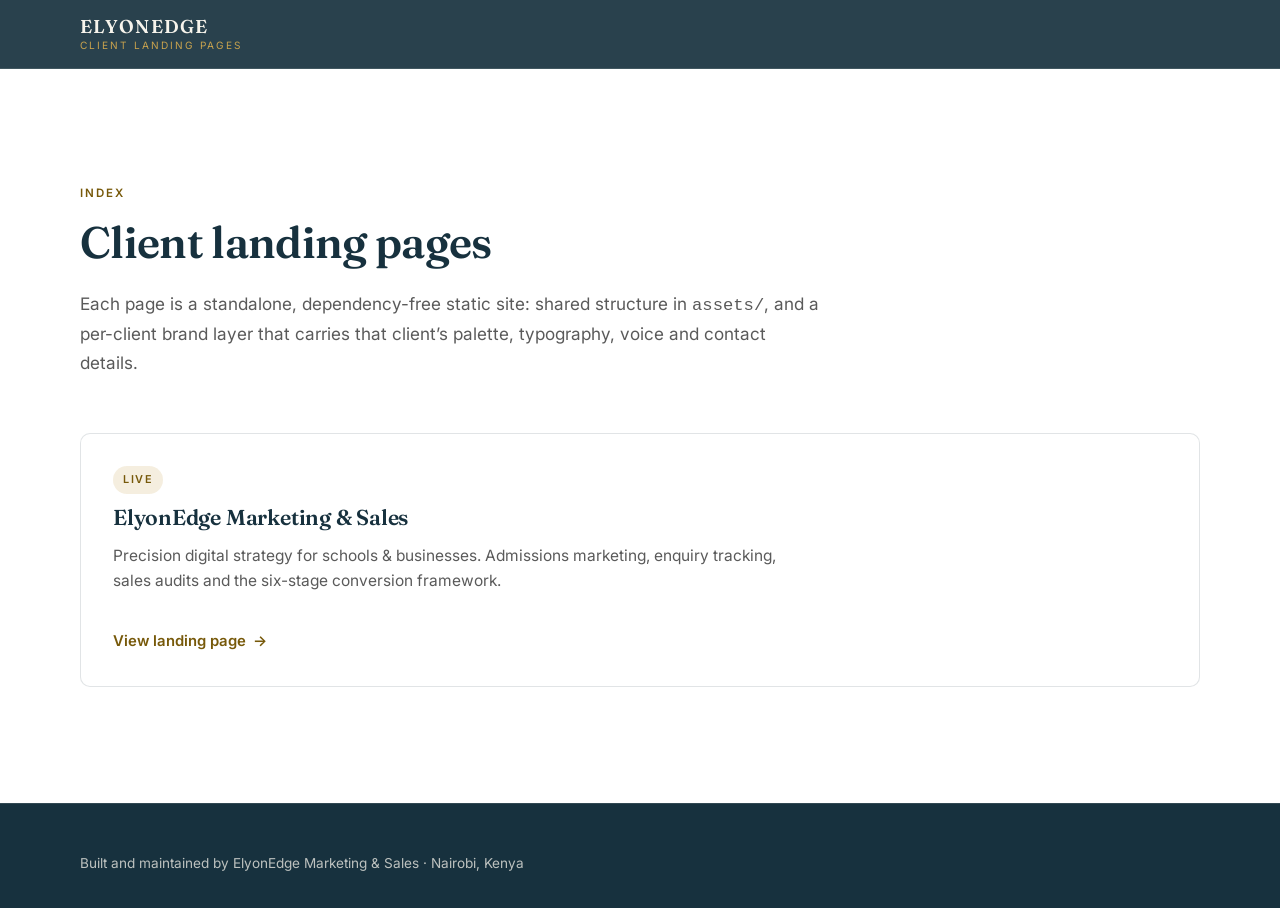
==== clients/index.html @ 8eac0a93 "Serve the ElyonEdge page at the site root for inquiry.elyonedge.org The site deploys to inquiry.elyo" ====
<!doctype html>
<html lang="en">
<head>
<meta charset="utf-8">
<meta name="viewport" content="width=device-width, initial-scale=1">
<title>ElyonEdge — Client Landing Pages</title>
<meta name="description" content="Directory of client landing pages built and maintained by ElyonEdge Marketing &amp; Sales.">
<meta name="robots" content="noindex">
<link rel="preconnect" href="https://fonts.googleapis.com">
<link rel="preconnect" href="https://fonts.gstatic.com" crossorigin>
<link href="https://fonts.googleapis.com/css2?family=Fraunces:opsz,wght@9..144,400;9..144,600&family=Inter:wght@400;500;600&display=swap" rel="stylesheet">
<link rel="stylesheet" href="../assets/css/base.css">
<link rel="stylesheet" href="elyonedge-marketing-sales/brand.css">
<link rel="icon" href="data:image/svg+xml,%3Csvg xmlns='http://www.w3.org/2000/svg' viewBox='0 0 64 64'%3E%3Crect width='64' height='64' rx='10' fill='%2317313e'/%3E%3Ctext x='32' y='44' font-family='Georgia,serif' font-size='36' font-weight='600' fill='%23c9a34e' text-anchor='middle'%3EE%3C/text%3E%3C/svg%3E">
</head>
<body>
<a class="skip-link" href="#main">Skip to content</a>

<header class="site-header">
  <div class="wrap site-header__inner">
    <a class="brandmark" href="./">
      <span class="brandmark__name">ElyonEdge</span>
      <span class="brandmark__sub">Client Landing Pages</span>
    </a>
  </div>
</header>

<main id="main" class="section">
  <div class="wrap">
    <div class="section__head section__head--wide">
      <span class="eyebrow">Index</span>
      <h2>Client landing pages</h2>
      <p>
        Each page is a standalone, dependency-free static site: shared structure in
        <code>assets/</code>, and a per-client brand layer that carries that client&rsquo;s palette,
        typography, voice and contact details.
      </p>
    </div>

    <div class="grid grid--3">
      <article class="card">
        <span class="card__tag">Live</span>
        <h3>ElyonEdge Marketing &amp; Sales</h3>
        <p>Precision digital strategy for schools &amp; businesses. Admissions marketing, enquiry
          tracking, sales audits and the six-stage conversion framework.</p>
        <a class="link-arrow" href="elyonedge-marketing-sales/">View landing page</a>
      </article>
    </div>
  </div>
</main>

<footer class="site-footer">
  <div class="wrap site-footer__inner">
    <p>Built and maintained by ElyonEdge Marketing &amp; Sales &middot; Nairobi, Kenya</p>
  </div>
</footer>
</body>
</html>
---- assets/css/base.css ----
/* ==========================================================================
   Shared landing-page system for ElyonEdge client pages.
   Structure and layout only — every colour, font and radius comes from a
   token that a client's brand.css overrides. Never hard-code a brand value
   in this file.
   ========================================================================== */

:root {
  /* Brand tokens — defaults are neutral; clients override in brand.css */
  --ink: #14232e;
  --ink-soft: #1b2a4a;
  --accent: #c9a34e;
  --accent-deep: #b8860b;
  --accent-ink: #6f5512;      /* accent, darkened enough for text on light */
  --paper: #ffffff;
  --cream: #f4f1e8;
  --mist: #e9f2f2;
  --body: #3c4550;
  --muted: #5a5a5a;
  --line: rgba(20, 35, 46, 0.12);
  --line-strong: rgba(20, 35, 46, 0.24);
  --on-dark: #f6f4ee;
  --on-dark-muted: rgba(246, 244, 238, 0.72);

  --font-display: "Fraunces", "Iowan Old Style", Georgia, "Times New Roman", serif;
  --font-body: "Inter", -apple-system, BlinkMacSystemFont, "Segoe UI", Roboto, Helvetica, Arial, sans-serif;

  --radius: 4px;
  --radius-lg: 10px;
  --shadow: 0 1px 2px rgba(20, 35, 46, 0.04), 0 8px 24px rgba(20, 35, 46, 0.06);
  --shadow-lift: 0 2px 4px rgba(20, 35, 46, 0.06), 0 18px 40px rgba(20, 35, 46, 0.12);

  --gutter: 20px;
  --measure: 68ch;
  --max: 1160px;
  --section-y: clamp(64px, 9vw, 120px);
}

/* --------------------------------------------------------------- reset -- */

*,
*::before,
*::after { box-sizing: border-box; }

html {
  -webkit-text-size-adjust: 100%;
  scroll-behavior: smooth;
}

@media (prefers-reduced-motion: reduce) {
  html { scroll-behavior: auto; }
  *, *::before, *::after {
    animation-duration: 0.01ms !important;
    transition-duration: 0.01ms !important;
  }
}

body {
  margin: 0;
  background: var(--paper);
  color: var(--body);
  font-family: var(--font-body);
  font-size: 1.0625rem;
  line-height: 1.65;
  -webkit-font-smoothing: antialiased;
  overflow-x: hidden;
}

img, svg { max-width: 100%; height: auto; display: block; }
a { color: inherit; }

h1, h2, h3, h4 {
  font-family: var(--font-display);
  color: var(--ink);
  font-weight: 600;
  line-height: 1.15;
  letter-spacing: -0.015em;
  margin: 0 0 0.5em;
  text-wrap: balance;
}

h1 { font-size: clamp(2.3rem, 5.4vw, 3.9rem); }
h2 { font-size: clamp(1.85rem, 3.6vw, 2.75rem); }
h3 { font-size: clamp(1.15rem, 1.7vw, 1.35rem); letter-spacing: -0.01em; }

p { margin: 0 0 1.1em; max-width: var(--measure); }
p:last-child { margin-bottom: 0; }

::selection { background: var(--accent); color: var(--ink); }

:focus-visible {
  outline: 2px solid var(--accent-deep);
  outline-offset: 3px;
  border-radius: 2px;
}

.skip-link {
  position: absolute;
  left: -9999px;
  top: 0;
  z-index: 100;
  background: var(--ink);
  color: var(--on-dark);
  padding: 12px 18px;
  font-size: 0.9rem;
}
.skip-link:focus { left: 8px; top: 8px; }

.visually-hidden {
  position: absolute;
  width: 1px; height: 1px;
  padding: 0; margin: -1px;
  overflow: hidden;
  clip: rect(0 0 0 0);
  white-space: nowrap;
  border: 0;
}

/* -------------------------------------------------------------- layout -- */

.wrap {
  width: 100%;
  max-width: var(--max);
  margin-inline: auto;
  padding-inline: var(--gutter);
}

.section { padding-block: var(--section-y); }
.section--tight { padding-block: clamp(44px, 6vw, 76px); }
.section--cream { background: var(--cream); }
.section--mist { background: var(--mist); }
.section--ink { background: var(--ink); color: var(--on-dark-muted); }
.section--ink h2,
.section--ink h3 { color: var(--on-dark); }

.section__head { max-width: 40rem; margin-bottom: clamp(32px, 5vw, 56px); }
.section__head--wide { max-width: 52rem; }
.section__head p { color: var(--muted); font-size: 1.075rem; }
.section--ink .section__head p { color: var(--on-dark-muted); }

.eyebrow {
  display: block;
  font-family: var(--font-body);
  font-size: 0.72rem;
  font-weight: 600;
  letter-spacing: 0.18em;
  text-transform: uppercase;
  color: var(--accent-ink);
  margin-bottom: 14px;
}
.section--ink .eyebrow { color: var(--accent); }

.rule {
  border: 0;
  border-top: 1px solid var(--line);
  margin: 0;
}

.grid { display: grid; gap: clamp(20px, 2.6vw, 32px); }
.grid--2 { grid-template-columns: repeat(auto-fit, minmax(280px, 1fr)); }
.grid--3 { grid-template-columns: repeat(auto-fit, minmax(265px, 1fr)); }
.grid--4 { grid-template-columns: repeat(auto-fit, minmax(210px, 1fr)); }

/* ------------------------------------------------------------- buttons -- */

.btn {
  display: inline-flex;
  align-items: center;
  justify-content: center;
  gap: 9px;
  padding: 14px 26px;
  border: 1px solid transparent;
  border-radius: var(--radius);
  font-family: var(--font-body);
  font-size: 0.95rem;
  font-weight: 600;
  letter-spacing: 0.01em;
  text-decoration: none;
  cursor: pointer;
  transition: transform 0.18s ease, background-color 0.18s ease,
              color 0.18s ease, border-color 0.18s ease, box-shadow 0.18s ease;
}
.btn:hover { transform: translateY(-2px); }
.btn:active { transform: translateY(0); }

.btn--primary {
  background: var(--accent);
  border-color: var(--accent);
  color: var(--ink);
  box-shadow: var(--shadow);
}
.btn--primary:hover {
  background: var(--ink);
  border-color: var(--ink);
  color: var(--accent);
}

.btn--ghost {
  background: transparent;
  border-color: var(--line-strong);
  color: var(--ink);
}
.btn--ghost:hover { border-color: var(--ink); background: rgba(20, 35, 46, 0.04); }

.btn--on-dark {
  background: transparent;
  border-color: rgba(246, 244, 238, 0.4);
  color: var(--on-dark);
}
.btn--on-dark:hover { border-color: var(--on-dark); background: rgba(246, 244, 238, 0.08); }

.btn-row {
  display: flex;
  flex-wrap: wrap;
  gap: 14px;
  align-items: center;
}

.link-arrow {
  display: inline-flex;
  align-items: center;
  gap: 7px;
  font-weight: 600;
  font-size: 0.93rem;
  color: var(--accent-ink);
  text-decoration: none;
  border-bottom: 1px solid transparent;
}
.link-arrow:hover { border-bottom-color: currentColor; }
.link-arrow::after { content: "\2192"; transition: transform 0.18s ease; }
.link-arrow:hover::after { transform: translateX(3px); }
.section--ink .link-arrow { color: var(--accent); }

/* -------------------------------------------------------------- header -- */

.site-header {
  position: sticky;
  top: 0;
  z-index: 50;
  background: color-mix(in srgb, var(--ink) 92%, transparent);
  backdrop-filter: blur(10px);
  border-bottom: 1px solid rgba(246, 244, 238, 0.12);
}

.site-header__inner {
  display: flex;
  align-items: center;
  justify-content: space-between;
  gap: 24px;
  min-height: 68px;
}

.brandmark {
  display: inline-flex;
  flex-direction: column;
  text-decoration: none;
  line-height: 1.1;
}
.brandmark__name {
  font-family: var(--font-display);
  font-size: 1.16rem;
  font-weight: 600;
  letter-spacing: 0.06em;
  text-transform: uppercase;
  color: var(--on-dark);
}
.brandmark__sub {
  font-size: 0.63rem;
  letter-spacing: 0.2em;
  text-transform: uppercase;
  color: var(--accent);
  margin-top: 3px;
}

.nav { display: flex; align-items: center; gap: 30px; }
.nav__list {
  display: flex;
  align-items: center;
  gap: 26px;
  list-style: none;
  margin: 0;
  padding: 0;
}
.nav__link {
  font-size: 0.9rem;
  font-weight: 500;
  color: var(--on-dark-muted);
  text-decoration: none;
  padding-block: 6px;
  border-bottom: 1px solid transparent;
  transition: color 0.18s ease, border-color 0.18s ease;
}
.nav__link:hover { color: var(--on-dark); border-bottom-color: var(--accent); }
.nav .btn { padding: 10px 20px; font-size: 0.88rem; }

.nav-toggle {
  display: none;
  width: 42px;
  height: 42px;
  padding: 0;
  background: transparent;
  border: 1px solid rgba(246, 244, 238, 0.28);
  border-radius: var(--radius);
  color: var(--on-dark);
  cursor: pointer;
}
.nav-toggle span,
.nav-toggle span::before,
.nav-toggle span::after {
  display: block;
  width: 18px;
  height: 1.5px;
  background: currentColor;
  transition: transform 0.2s ease, opacity 0.2s ease;
}
.nav-toggle span { margin-inline: auto; position: relative; }
.nav-toggle span::before { content: ""; position: absolute; top: -6px; }
.nav-toggle span::after { content: ""; position: absolute; top: 6px; }
.nav-toggle[aria-expanded="true"] span { background: transparent; }
.nav-toggle[aria-expanded="true"] span::before { transform: translateY(6px) rotate(45deg); }
.nav-toggle[aria-expanded="true"] span::after { transform: translateY(-6px) rotate(-45deg); }

@media (max-width: 900px) {
  .nav-toggle { display: block; }
  .nav {
    position: absolute;
    inset: 100% 0 auto;
    flex-direction: column;
    align-items: stretch;
    gap: 0;
    padding: 8px var(--gutter) 22px;
    background: var(--ink);
    border-bottom: 1px solid rgba(246, 244, 238, 0.12);
    display: none;
  }
  .nav[data-open="true"] { display: flex; }
  .nav__list { flex-direction: column; align-items: stretch; gap: 0; }
  .nav__link {
    display: block;
    padding: 14px 0;
    border-bottom: 1px solid rgba(246, 244, 238, 0.1);
  }
  .nav__link:hover { border-bottom-color: rgba(246, 244, 238, 0.1); }
  .nav .btn { margin-top: 18px; width: 100%; }
}

/* ---------------------------------------------------------------- hero -- */

.hero {
  position: relative;
  background: var(--ink);
  color: var(--on-dark-muted);
  padding-block: clamp(64px, 10vw, 122px) clamp(56px, 8vw, 96px);
  overflow: hidden;
}
.hero::after {
  content: "";
  position: absolute;
  inset: auto -10% -60% 45%;
  height: 120%;
  background: radial-gradient(closest-side, color-mix(in srgb, var(--accent) 16%, transparent), transparent 72%);
  pointer-events: none;
}
.hero > * { position: relative; z-index: 1; }

.hero__tagline {
  font-family: var(--font-display);
  font-style: italic;
  font-size: clamp(0.98rem, 1.5vw, 1.1rem);
  color: var(--accent);
  margin-bottom: 20px;
}
.hero h1 { color: var(--on-dark); max-width: 17ch; }
.hero__lead {
  font-size: clamp(1.06rem, 1.7vw, 1.2rem);
  color: var(--on-dark-muted);
  max-width: 54ch;
  margin-bottom: 32px;
}
.hero .btn-row { margin-bottom: 42px; }
.hero__note { font-size: 0.85rem; color: rgba(246, 244, 238, 0.55); }

.statbar {
  display: grid;
  grid-template-columns: repeat(auto-fit, minmax(160px, 1fr));
  gap: 1px;
  background: rgba(246, 244, 238, 0.16);
  border: 1px solid rgba(246, 244, 238, 0.16);
  border-radius: var(--radius-lg);
  overflow: hidden;
}
.statbar__item {
  background: var(--ink);
  padding: 22px 24px;
  display: flex;
  flex-direction: column;
}
.statbar__value {
  display: block;
  font-family: var(--font-display);
  font-size: clamp(1.8rem, 3vw, 2.3rem);
  font-weight: 600;
  color: var(--accent);
  line-height: 1;
  margin-bottom: 8px;
}
.statbar__label {
  font-size: 0.82rem;
  line-height: 1.4;
  color: var(--on-dark-muted);
  display: flex;
  flex-direction: column;
  flex: 1;
}
.statbar__source {
  display: block;
  margin-top: auto;
  padding-top: 8px;
  font-size: 0.72rem;
  letter-spacing: 0.06em;
  text-transform: uppercase;
  color: rgba(246, 244, 238, 0.58);
}

/* --------------------------------------------------------------- cards -- */

.card {
  background: var(--paper);
  border: 1px solid var(--line);
  border-radius: var(--radius-lg);
  padding: clamp(24px, 2.6vw, 32px);
  display: flex;
  flex-direction: column;
  gap: 12px;
  transition: transform 0.2s ease, box-shadow 0.2s ease, border-color 0.2s ease;
}
.card:hover {
  transform: translateY(-3px);
  box-shadow: var(--shadow-lift);
  border-color: var(--line-strong);
}
.card h3 { margin-bottom: 0; }
.card p { font-size: 0.97rem; color: var(--muted); }
.card__tag {
  align-self: flex-start;
  font-size: 0.68rem;
  font-weight: 600;
  letter-spacing: 0.14em;
  text-transform: uppercase;
  color: var(--accent-ink);
  background: color-mix(in srgb, var(--accent) 18%, transparent);
  padding: 5px 10px;
  border-radius: 100px;
}
.card__pain {
  font-size: 0.93rem;
  color: var(--ink);
  border-left: 2px solid var(--accent);
  padding-left: 14px;
  margin: 0;
}
.card__pain strong {
  display: block;
  font-size: 0.7rem;
  letter-spacing: 0.13em;
  text-transform: uppercase;
  color: var(--muted);
  margin-bottom: 4px;
  font-weight: 600;
}
.card > .link-arrow { margin-top: auto; padding-top: 6px; }

.card--feature {
  background: var(--ink);
  border-color: var(--ink);
}
.card--feature h3 { color: var(--on-dark); }
.card--feature p { color: var(--on-dark-muted); }
.card--feature .card__tag {
  color: var(--ink);
  background: var(--accent);
}
.card--feature .card__pain { color: var(--on-dark); }
.card--feature .link-arrow { color: var(--accent); }
.card--feature strong { color: var(--on-dark); }

/* -------------------------------------------------------- loophole list -- */

.loopholes {
  list-style: none;
  margin: 0;
  padding: 0;
  display: grid;
  gap: 0;
  counter-reset: loophole;
}
.loopholes li {
  counter-increment: loophole;
  display: grid;
  grid-template-columns: 60px 1fr;
  gap: 10px 22px;
  padding: 26px 0;
  border-top: 1px solid var(--line);
  align-items: start;
}
.loopholes li:last-child { border-bottom: 1px solid var(--line); }
.loopholes li::before {
  content: counter(loophole, decimal-leading-zero);
  font-family: var(--font-display);
  font-size: 1.5rem;
  color: var(--accent);
  line-height: 1.1;
}
.loopholes h3 { margin-bottom: 6px; font-size: 1.12rem; }
.loopholes p { grid-column: 2; font-size: 0.97rem; color: var(--muted); }
@media (max-width: 560px) {
  .loopholes li { grid-template-columns: 1fr; gap: 8px; }
  .loopholes p { grid-column: 1; }
}

/* ------------------------------------------------------------ framework -- */

.stages { display: grid; gap: 0; }
.stage {
  display: grid;
  grid-template-columns: 78px 1fr 1fr;
  gap: 8px 28px;
  padding: 26px 0;
  border-top: 1px solid rgba(246, 244, 238, 0.16);
  align-items: start;
}
.stage:last-child { border-bottom: 1px solid rgba(246, 244, 238, 0.16); }
.stage__num {
  font-family: var(--font-display);
  font-size: 0.8rem;
  letter-spacing: 0.16em;
  text-transform: uppercase;
  color: var(--accent);
  padding-top: 4px;
}
.stage__name {
  font-family: var(--font-display);
  font-size: 1.2rem;
  color: var(--on-dark);
  margin: 0 0 8px;
}
.stage__good { font-size: 0.95rem; color: var(--on-dark-muted); margin: 0; }
.stage__gap {
  font-size: 0.95rem;
  margin: 0;
  color: rgba(246, 244, 238, 0.62);
  border-left: 2px solid var(--accent-deep);
  padding-left: 16px;
}
.stage__gap strong {
  display: block;
  font-size: 0.68rem;
  letter-spacing: 0.14em;
  text-transform: uppercase;
  color: var(--accent);
  margin-bottom: 5px;
  font-weight: 600;
}
@media (max-width: 820px) {
  .stage { grid-template-columns: 1fr; gap: 12px; }
  .stage__gap { margin-top: 2px; }
}

/* ----------------------------------------------------------- case study -- */

.proof { display: grid; gap: clamp(20px, 2.6vw, 30px); grid-template-columns: repeat(auto-fit, minmax(300px, 1fr)); }
.proof__card {
  background: var(--paper);
  border: 1px solid var(--line);
  border-top: 3px solid var(--accent);
  border-radius: var(--radius-lg);
  padding: clamp(26px, 3vw, 36px);
}
.proof__school {
  font-family: var(--font-display);
  font-size: 1.4rem;
  color: var(--ink);
  margin: 0 0 4px;
}
.proof__period {
  font-size: 0.76rem;
  letter-spacing: 0.12em;
  text-transform: uppercase;
  color: var(--muted);
  margin-bottom: 22px;
}
.proof__metrics {
  display: grid;
  grid-template-columns: repeat(auto-fit, minmax(110px, 1fr));
  gap: 18px;
  margin-bottom: 20px;
  padding-bottom: 20px;
  border-bottom: 1px solid var(--line);
}
.proof__metric dt {
  font-size: 0.78rem;
  color: var(--muted);
  order: 2;
  line-height: 1.35;
}
.proof__metric dd {
  margin: 0 0 4px;
  order: 1;
  font-family: var(--font-display);
  font-size: clamp(1.7rem, 2.6vw, 2.05rem);
  font-weight: 600;
  color: var(--accent-ink);
  line-height: 1;
}
.proof__metric { display: flex; flex-direction: column; }
.proof__card p { font-size: 0.97rem; color: var(--muted); }

/* --------------------------------------------------------------- steps -- */

.steps { list-style: none; margin: 0; padding: 0; counter-reset: step; display: grid; gap: clamp(20px, 2.6vw, 28px); grid-template-columns: repeat(auto-fit, minmax(220px, 1fr)); }
.steps li { counter-increment: step; }
.steps li::before {
  content: counter(step);
  display: grid;
  place-items: center;
  width: 38px;
  height: 38px;
  margin-bottom: 16px;
  border: 1px solid var(--accent);
  border-radius: 50%;
  font-family: var(--font-display);
  font-size: 0.95rem;
  color: var(--accent-ink);
}
.steps h3 { font-size: 1.08rem; margin-bottom: 6px; }
.steps p { font-size: 0.95rem; color: var(--muted); }

/* ----------------------------------------------------------------- faq -- */

.faq { max-width: 56rem; }
.faq__item { border-bottom: 1px solid var(--line); }
.faq__item:first-child { border-top: 1px solid var(--line); }
.faq__q {
  width: 100%;
  display: flex;
  align-items: center;
  justify-content: space-between;
  gap: 20px;
  padding: 22px 0;
  background: none;
  border: 0;
  text-align: left;
  font-family: var(--font-display);
  font-size: clamp(1.02rem, 1.6vw, 1.15rem);
  font-weight: 600;
  color: var(--ink);
  cursor: pointer;
}
.faq__q:hover { color: var(--accent-ink); }
.faq__icon {
  flex: 0 0 auto;
  width: 20px; height: 20px;
  position: relative;
}
.faq__icon::before,
.faq__icon::after {
  content: "";
  position: absolute;
  inset: 50% 0 auto;
  height: 1.5px;
  background: var(--accent-deep);
  transition: transform 0.22s ease;
}
.faq__icon::after { transform: rotate(90deg); }
.faq__q[aria-expanded="true"] .faq__icon::after { transform: rotate(0deg); }

.faq__a {
  display: grid;
  grid-template-rows: 0fr;
  transition: grid-template-rows 0.26s ease;
}
.faq__a[data-open="true"] { grid-template-rows: 1fr; }
.faq__a > div { overflow: hidden; }
.faq__a p { font-size: 0.98rem; color: var(--muted); padding-bottom: 22px; }

/* -------------------------------------------------------------- author -- */

.founder {
  display: grid;
  grid-template-columns: minmax(0, 1fr);
  gap: clamp(24px, 3vw, 40px);
  align-items: center;
}
@media (min-width: 820px) { .founder { grid-template-columns: 1fr 1.4fr; } }
.founder__plate {
  background: var(--ink);
  border-radius: var(--radius-lg);
  padding: clamp(30px, 4vw, 44px);
  color: var(--on-dark-muted);
}
.founder__name { font-family: var(--font-display); font-size: 1.6rem; color: var(--on-dark); margin: 0 0 4px; }
.founder__role { font-size: 0.8rem; letter-spacing: 0.14em; text-transform: uppercase; color: var(--accent); margin-bottom: 20px; }
.founder__creds { list-style: none; margin: 0; padding: 0; display: grid; gap: 10px; font-size: 0.93rem; }
.founder__creds li { padding-left: 20px; position: relative; }
.founder__creds li::before { content: "\2014"; position: absolute; left: 0; color: var(--accent); }
.founder blockquote {
  margin: 0;
  font-family: var(--font-display);
  font-size: clamp(1.25rem, 2.3vw, 1.7rem);
  line-height: 1.35;
  color: var(--ink);
  letter-spacing: -0.015em;
}
.founder blockquote p { max-width: 24ch; }
.founder cite { display: block; margin-top: 18px; font-style: normal; font-size: 0.86rem; letter-spacing: 0.1em; text-transform: uppercase; color: var(--muted); font-family: var(--font-body); }

/* ------------------------------------------------------------- closing -- */

.cta-band {
  background: var(--ink);
  color: var(--on-dark-muted);
  border-radius: var(--radius-lg);
  padding: clamp(34px, 5vw, 62px);
  display: grid;
  gap: clamp(24px, 3vw, 44px);
  align-items: center;
}
@media (min-width: 880px) { .cta-band { grid-template-columns: 1.25fr 1fr; } }
.cta-band h2 { color: var(--on-dark); margin-bottom: 14px; }

.contact-list { list-style: none; margin: 0; padding: 0; display: grid; gap: 2px; }
.contact-list li {
  display: grid;
  grid-template-columns: 96px 1fr;
  gap: 16px;
  align-items: baseline;
  padding: 13px 0;
  border-bottom: 1px solid rgba(246, 244, 238, 0.14);
  font-size: 0.96rem;
}
.contact-list li:first-child { border-top: 1px solid rgba(246, 244, 238, 0.14); }
.contact-list dt, .contact-list .contact-list__k {
  font-size: 0.7rem;
  letter-spacing: 0.14em;
  text-transform: uppercase;
  color: var(--accent);
}
.contact-list a { color: var(--on-dark); text-decoration: none; border-bottom: 1px solid rgba(246, 244, 238, 0.3); }
.contact-list a:hover { border-bottom-color: var(--accent); }
@media (max-width: 520px) {
  .contact-list li { grid-template-columns: 1fr; gap: 4px; }
}

/* -------------------------------------------------------------- footer -- */

.site-footer {
  background: var(--ink);
  color: var(--on-dark-muted);
  padding-block: 48px 36px;
  border-top: 1px solid rgba(246, 244, 238, 0.12);
}
.site-footer__inner {
  display: flex;
  flex-wrap: wrap;
  gap: 24px;
  justify-content: space-between;
  align-items: flex-end;
}
.site-footer p { font-size: 0.85rem; margin: 0; }
.site-footer__tag { font-family: var(--font-display); font-style: italic; color: var(--accent); margin-bottom: 8px !important; }
.site-footer__links { display: flex; flex-wrap: wrap; gap: 20px; list-style: none; margin: 0; padding: 0; font-size: 0.86rem; }
.site-footer__links a { color: var(--on-dark-muted); text-decoration: none; }
.site-footer__links a:hover { color: var(--accent); }

/* ------------------------------------------------------ float + reveal -- */

.wa-float {
  position: fixed;
  right: 18px;
  bottom: 18px;
  z-index: 60;
  display: inline-flex;
  align-items: center;
  gap: 9px;
  padding: 13px 20px;
  border-radius: 100px;
  background: var(--ink);
  color: var(--on-dark);
  text-decoration: none;
  font-size: 0.88rem;
  font-weight: 600;
  box-shadow: var(--shadow-lift);
  border: 1px solid var(--accent);
}
.wa-float:hover { background: var(--accent); color: var(--ink); }
@media (max-width: 520px) { .wa-float span { display: none; } .wa-float { padding: 15px; } }

[data-reveal] {
  opacity: 0;
  transform: translateY(14px);
  transition: opacity 0.6s ease, transform 0.6s ease;
}
[data-reveal].is-visible { opacity: 1; transform: none; }
@media (prefers-reduced-motion: reduce) {
  [data-reveal] { opacity: 1; transform: none; }
}
---- clients/elyonedge-marketing-sales/brand.css ----
/* ==========================================================================
   ElyonEdge Marketing & Sales — brand layer.
   Palette sampled from the client's own documents (Sales Conversion Strategy
   Handbook, FAQs and Keyword Automations set-up guides):
     navy   #17313E / #1C2B33 / #1B2A4A
     gold   #C9A34E / #B8860B
     cream  #F4F1E8 / #FFF6E5
     mist   #E9F2F2
   Only tokens belong here — structure lives in ../../assets/css/base.css.
   ========================================================================== */

:root {
  --ink: #17313e;
  --ink-soft: #1b2a4a;
  --accent: #c9a34e;
  --accent-deep: #b8860b;
  --accent-ink: #77590a;      /* 5.1:1 on white — safe for body-size text */
  --paper: #ffffff;
  --cream: #f4f1e8;
  --mist: #e9f2f2;
  --body: #3a4750;
  --muted: #5a5a5a;
  --line: rgba(23, 49, 62, 0.13);
  --line-strong: rgba(23, 49, 62, 0.26);
  --on-dark: #f7f4ec;
  --on-dark-muted: rgba(247, 244, 236, 0.74);

  --font-display: "Fraunces", "Iowan Old Style", Georgia, "Times New Roman", serif;
  --font-body: "Inter", -apple-system, BlinkMacSystemFont, "Segoe UI", Roboto, Helvetica, Arial, sans-serif;
}

/* Fraunces reads best slightly less optical-sized at display weights. */
h1, h2, h3, h4,
.brandmark__name,
.stage__name,
.proof__school,
.founder__name,
.faq__q {
  font-variation-settings: "SOFT" 0, "WONK" 0, "opsz" 32;
}
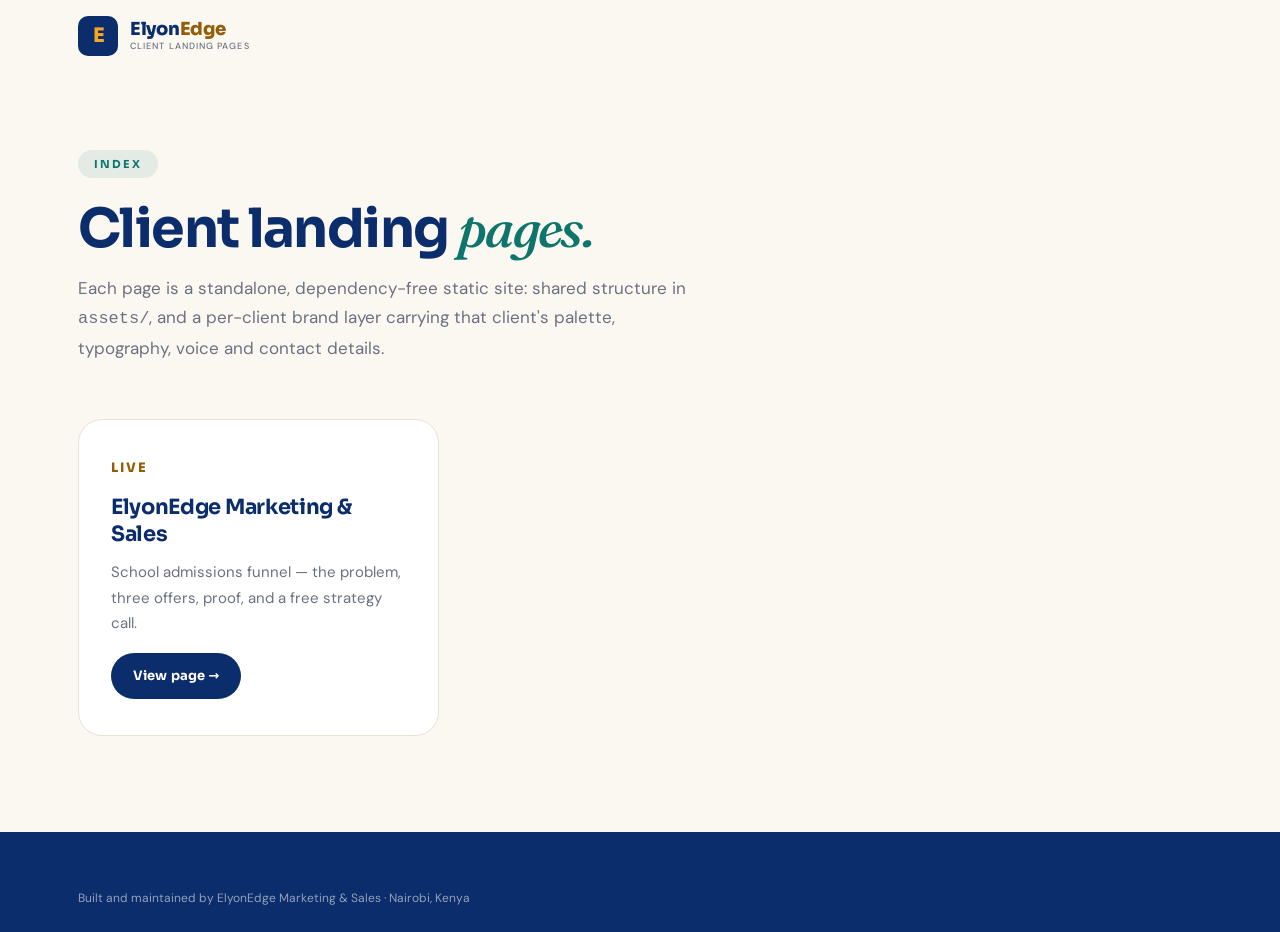
==== commit 1bbeef94: "Rebuild the landing page as a funnel, restyled to match about.html Replaces the long, dense page wit" ====
--- a/clients/index.html
+++ b/clients/index.html
@@ -1,58 +1,68 @@
-<!doctype html>
+<!DOCTYPE html>
 <html lang="en">
 <head>
-<meta charset="utf-8">
-<meta name="viewport" content="width=device-width, initial-scale=1">
+<meta charset="UTF-8"/>
+<meta name="viewport" content="width=device-width,initial-scale=1.0"/>
 <title>ElyonEdge — Client Landing Pages</title>
-<meta name="description" content="Directory of client landing pages built and maintained by ElyonEdge Marketing &amp; Sales.">
-<meta name="robots" content="noindex">
-<link rel="preconnect" href="https://fonts.googleapis.com">
-<link rel="preconnect" href="https://fonts.gstatic.com" crossorigin>
-<link href="https://fonts.googleapis.com/css2?family=Fraunces:opsz,wght@9..144,400;9..144,600&family=Inter:wght@400;500;600&display=swap" rel="stylesheet">
-<link rel="stylesheet" href="../assets/css/base.css">
-<link rel="stylesheet" href="elyonedge-marketing-sales/brand.css">
-<link rel="icon" href="data:image/svg+xml,%3Csvg xmlns='http://www.w3.org/2000/svg' viewBox='0 0 64 64'%3E%3Crect width='64' height='64' rx='10' fill='%2317313e'/%3E%3Ctext x='32' y='44' font-family='Georgia,serif' font-size='36' font-weight='600' fill='%23c9a34e' text-anchor='middle'%3EE%3C/text%3E%3C/svg%3E">
+<meta name="description" content="Directory of client landing pages built and maintained by ElyonEdge Marketing &amp; Sales."/>
+<meta name="robots" content="noindex"/>
+<link rel="preconnect" href="https://fonts.googleapis.com"/>
+<link rel="preconnect" href="https://fonts.gstatic.com" crossorigin/>
+<link href="https://fonts.googleapis.com/css2?family=Sora:wght@400;500;600;700;800&family=DM+Sans:wght@400;500;700&family=Fraunces:ital,opsz,wght@1,9..144,400;1,9..144,500&display=swap" rel="stylesheet"/>
+<link rel="stylesheet" href="../assets/css/base.css"/>
+<link rel="stylesheet" href="elyonedge-marketing-sales/brand.css"/>
+<link rel="icon" href="data:image/svg+xml,%3Csvg xmlns='http://www.w3.org/2000/svg' viewBox='0 0 64 64'%3E%3Crect width='64' height='64' rx='14' fill='%230C2D6B'/%3E%3Ctext x='32' y='45' font-family='system-ui,sans-serif' font-size='36' font-weight='800' fill='%23F5A623' text-anchor='middle'%3EE%3C/text%3E%3C/svg%3E"/>
 </head>
 <body>
 <a class="skip-link" href="#main">Skip to content</a>
 
-<header class="site-header">
-  <div class="wrap site-header__inner">
-    <a class="brandmark" href="./">
-      <span class="brandmark__name">ElyonEdge</span>
-      <span class="brandmark__sub">Client Landing Pages</span>
-    </a>
+<nav id="nav">
+  <div class="wrap">
+    <div class="nav-inner">
+      <a href="./" class="logo" aria-label="ElyonEdge client landing pages">
+        <div class="logo-icon"><span>E</span></div>
+        <div class="logo-type">
+          <div class="logo-brand"><span class="p1">Elyon</span><span class="p2">Edge</span></div>
+          <span class="logo-sub">Client Landing Pages</span>
+        </div>
+      </a>
+    </div>
   </div>
-</header>
+</nav>
 
-<main id="main" class="section">
+<main id="main" class="sec" style="padding-top:150px;">
   <div class="wrap">
-    <div class="section__head section__head--wide">
-      <span class="eyebrow">Index</span>
-      <h2>Client landing pages</h2>
-      <p>
+    <div class="s-head">
+      <div class="s-label teal">Index</div>
+      <h1 class="s-h">Client landing <em class="teal">pages.</em></h1>
+      <p class="s-sub">
         Each page is a standalone, dependency-free static site: shared structure in
-        <code>assets/</code>, and a per-client brand layer that carries that client&rsquo;s palette,
+        <code>assets/</code>, and a per-client brand layer carrying that client's palette,
         typography, voice and contact details.
       </p>
     </div>
 
-    <div class="grid grid--3">
-      <article class="card">
-        <span class="card__tag">Live</span>
+    <div class="pains">
+      <div class="pain">
+        <div class="pain-n">LIVE</div>
         <h3>ElyonEdge Marketing &amp; Sales</h3>
-        <p>Precision digital strategy for schools &amp; businesses. Admissions marketing, enquiry
-          tracking, sales audits and the six-stage conversion framework.</p>
-        <a class="link-arrow" href="elyonedge-marketing-sales/">View landing page</a>
-      </article>
+        <p>School admissions funnel — the problem, three offers, proof, and a free strategy call.</p>
+        <p style="margin-top:16px;">
+          <a href="elyonedge-marketing-sales/" class="btn btn-ink btn-nav">View page →</a>
+        </p>
+      </div>
     </div>
   </div>
 </main>
 
-<footer class="site-footer">
-  <div class="wrap site-footer__inner">
-    <p>Built and maintained by ElyonEdge Marketing &amp; Sales &middot; Nairobi, Kenya</p>
+<footer>
+  <div class="wrap">
+    <div class="ft-bottom" style="border-top:0;padding-top:0;">
+      <p>Built and maintained by ElyonEdge Marketing &amp; Sales · Nairobi, Kenya</p>
+    </div>
   </div>
 </footer>
+
+<script src="../assets/js/main.js" defer></script>
 </body>
 </html>
--- a/assets/css/base.css
+++ b/assets/css/base.css
@@ -1,806 +1,473 @@
-/* ==========================================================================
+/* ═══════════════════════════════════════════════════════════════════
    Shared landing-page system for ElyonEdge client pages.
-   Structure and layout only — every colour, font and radius comes from a
-   token that a client's brand.css overrides. Never hard-code a brand value
-   in this file.
-   ========================================================================== */
-
-:root {
-  /* Brand tokens — defaults are neutral; clients override in brand.css */
-  --ink: #14232e;
-  --ink-soft: #1b2a4a;
-  --accent: #c9a34e;
-  --accent-deep: #b8860b;
-  --accent-ink: #6f5512;      /* accent, darkened enough for text on light */
-  --paper: #ffffff;
-  --cream: #f4f1e8;
-  --mist: #e9f2f2;
-  --body: #3c4550;
-  --muted: #5a5a5a;
-  --line: rgba(20, 35, 46, 0.12);
-  --line-strong: rgba(20, 35, 46, 0.24);
-  --on-dark: #f6f4ee;
-  --on-dark-muted: rgba(246, 244, 238, 0.72);
-
-  --font-display: "Fraunces", "Iowan Old Style", Georgia, "Times New Roman", serif;
-  --font-body: "Inter", -apple-system, BlinkMacSystemFont, "Segoe UI", Roboto, Helvetica, Arial, sans-serif;
-
-  --radius: 4px;
-  --radius-lg: 10px;
-  --shadow: 0 1px 2px rgba(20, 35, 46, 0.04), 0 8px 24px rgba(20, 35, 46, 0.06);
-  --shadow-lift: 0 2px 4px rgba(20, 35, 46, 0.06), 0 18px 40px rgba(20, 35, 46, 0.12);
-
-  --gutter: 20px;
-  --measure: 68ch;
-  --max: 1160px;
-  --section-y: clamp(64px, 9vw, 120px);
-}
-
-/* --------------------------------------------------------------- reset -- */
-
-*,
-*::before,
-*::after { box-sizing: border-box; }
-
-html {
-  -webkit-text-size-adjust: 100%;
-  scroll-behavior: smooth;
-}
-
+   Structure and components only — every colour and font comes from a
+   token that a client's brand.css defines. No brand values in here.
+   ═══════════════════════════════════════════════════════════════════ */
+
+/* ───────────────────────────────────────────────────────── reset ── */
+*, *::before, *::after { box-sizing: border-box; margin: 0; padding: 0; }
+
+html { scroll-behavior: smooth; }
 @media (prefers-reduced-motion: reduce) {
   html { scroll-behavior: auto; }
-  *, *::before, *::after {
-    animation-duration: 0.01ms !important;
-    transition-duration: 0.01ms !important;
-  }
+  *, *::before, *::after { animation-duration: .01ms !important; transition-duration: .01ms !important; }
 }
 
 body {
-  margin: 0;
-  background: var(--paper);
-  color: var(--body);
-  font-family: var(--font-body);
-  font-size: 1.0625rem;
-  line-height: 1.65;
+  font-family: var(--fb);
+  font-size: 16px;
+  color: var(--ink);
+  background: var(--cream);
+  overflow-x: hidden;
   -webkit-font-smoothing: antialiased;
-  overflow-x: hidden;
-}
-
-img, svg { max-width: 100%; height: auto; display: block; }
-a { color: inherit; }
-
-h1, h2, h3, h4 {
-  font-family: var(--font-display);
-  color: var(--ink);
-  font-weight: 600;
-  line-height: 1.15;
-  letter-spacing: -0.015em;
-  margin: 0 0 0.5em;
-  text-wrap: balance;
-}
-
-h1 { font-size: clamp(2.3rem, 5.4vw, 3.9rem); }
-h2 { font-size: clamp(1.85rem, 3.6vw, 2.75rem); }
-h3 { font-size: clamp(1.15rem, 1.7vw, 1.35rem); letter-spacing: -0.01em; }
-
-p { margin: 0 0 1.1em; max-width: var(--measure); }
-p:last-child { margin-bottom: 0; }
-
-::selection { background: var(--accent); color: var(--ink); }
-
-:focus-visible {
-  outline: 2px solid var(--accent-deep);
-  outline-offset: 3px;
-  border-radius: 2px;
-}
+  text-rendering: optimizeLegibility;
+}
+
+img, svg { max-width: 100%; display: block; }
+a { text-decoration: none; color: inherit; }
+button { font: inherit; color: inherit; }
+
+::selection { background: var(--yellow); color: var(--ink); }
+
+:focus-visible { outline: 3px solid var(--ink); outline-offset: 3px; border-radius: 4px; }
+
+.wrap { max-width: var(--maxw); margin: 0 auto; padding: 0 28px; }
 
 .skip-link {
-  position: absolute;
-  left: -9999px;
-  top: 0;
-  z-index: 100;
-  background: var(--ink);
-  color: var(--on-dark);
-  padding: 12px 18px;
-  font-size: 0.9rem;
-}
-.skip-link:focus { left: 8px; top: 8px; }
-
-.visually-hidden {
-  position: absolute;
-  width: 1px; height: 1px;
-  padding: 0; margin: -1px;
-  overflow: hidden;
-  clip: rect(0 0 0 0);
-  white-space: nowrap;
-  border: 0;
-}
-
-/* -------------------------------------------------------------- layout -- */
-
-.wrap {
-  width: 100%;
-  max-width: var(--max);
-  margin-inline: auto;
-  padding-inline: var(--gutter);
-}
-
-.section { padding-block: var(--section-y); }
-.section--tight { padding-block: clamp(44px, 6vw, 76px); }
-.section--cream { background: var(--cream); }
-.section--mist { background: var(--mist); }
-.section--ink { background: var(--ink); color: var(--on-dark-muted); }
-.section--ink h2,
-.section--ink h3 { color: var(--on-dark); }
-
-.section__head { max-width: 40rem; margin-bottom: clamp(32px, 5vw, 56px); }
-.section__head--wide { max-width: 52rem; }
-.section__head p { color: var(--muted); font-size: 1.075rem; }
-.section--ink .section__head p { color: var(--on-dark-muted); }
-
-.eyebrow {
-  display: block;
-  font-family: var(--font-body);
-  font-size: 0.72rem;
-  font-weight: 600;
-  letter-spacing: 0.18em;
-  text-transform: uppercase;
-  color: var(--accent-ink);
-  margin-bottom: 14px;
-}
-.section--ink .eyebrow { color: var(--accent); }
-
-.rule {
-  border: 0;
-  border-top: 1px solid var(--line);
-  margin: 0;
-}
-
-.grid { display: grid; gap: clamp(20px, 2.6vw, 32px); }
-.grid--2 { grid-template-columns: repeat(auto-fit, minmax(280px, 1fr)); }
-.grid--3 { grid-template-columns: repeat(auto-fit, minmax(265px, 1fr)); }
-.grid--4 { grid-template-columns: repeat(auto-fit, minmax(210px, 1fr)); }
-
-/* ------------------------------------------------------------- buttons -- */
-
+  position: absolute; left: -9999px; top: 0; z-index: 900;
+  background: var(--ink); color: #fff; padding: 12px 20px;
+  font-family: var(--fh); font-size: 14px; font-weight: 600;
+}
+.skip-link:focus { left: 12px; top: 12px; }
+
+.vh {
+  position: absolute; width: 1px; height: 1px; padding: 0; margin: -1px;
+  overflow: hidden; clip: rect(0 0 0 0); white-space: nowrap; border: 0;
+}
+
+/* ────────────────────────────────────────────────────────── logo ── */
+.logo { display: flex; align-items: center; gap: 12px; }
+.logo-icon {
+  width: 40px; height: 40px; border-radius: 10px;
+  background: var(--ink); flex-shrink: 0;
+  display: flex; align-items: center; justify-content: center;
+}
+.logo-icon span {
+  font-family: var(--fh); font-weight: 800; font-size: 20px;
+  color: var(--orange); letter-spacing: -1px; line-height: 1;
+}
+.logo-type { display: flex; flex-direction: column; line-height: 1.1; }
+.logo-brand { display: flex; align-items: baseline; }
+.logo-brand .p1,
+.logo-brand .p2 {
+  font-family: var(--fh); font-weight: 800; font-size: 18px; letter-spacing: -.3px;
+}
+.logo-brand .p1 { color: var(--ink); }
+.logo-brand .p2 { color: var(--orange-text); }
+.logo-sub {
+  font-size: 9px; font-weight: 500; color: var(--muted);
+  letter-spacing: .12em; text-transform: uppercase; margin-top: 2px;
+}
+
+/* ─────────────────────────────────────────────────────── buttons ── */
 .btn {
-  display: inline-flex;
-  align-items: center;
-  justify-content: center;
-  gap: 9px;
-  padding: 14px 26px;
-  border: 1px solid transparent;
-  border-radius: var(--radius);
-  font-family: var(--font-body);
-  font-size: 0.95rem;
-  font-weight: 600;
-  letter-spacing: 0.01em;
-  text-decoration: none;
-  cursor: pointer;
-  transition: transform 0.18s ease, background-color 0.18s ease,
-              color 0.18s ease, border-color 0.18s ease, box-shadow 0.18s ease;
+  display: inline-flex; align-items: center; justify-content: center; gap: 8px;
+  font-family: var(--fh); font-weight: 700; font-size: 14px;
+  padding: 15px 28px; border-radius: 100px;
+  border: none; cursor: pointer; white-space: nowrap; letter-spacing: .01em;
+  transition: transform .22s, background-color .22s, color .22s, border-color .22s;
 }
 .btn:hover { transform: translateY(-2px); }
 .btn:active { transform: translateY(0); }
 
-.btn--primary {
-  background: var(--accent);
-  border-color: var(--accent);
-  color: var(--ink);
-  box-shadow: var(--shadow);
-}
-.btn--primary:hover {
-  background: var(--ink);
-  border-color: var(--ink);
-  color: var(--accent);
-}
-
-.btn--ghost {
-  background: transparent;
-  border-color: var(--line-strong);
-  color: var(--ink);
-}
-.btn--ghost:hover { border-color: var(--ink); background: rgba(20, 35, 46, 0.04); }
-
-.btn--on-dark {
-  background: transparent;
-  border-color: rgba(246, 244, 238, 0.4);
-  color: var(--on-dark);
-}
-.btn--on-dark:hover { border-color: var(--on-dark); background: rgba(246, 244, 238, 0.08); }
-
-.btn-row {
-  display: flex;
-  flex-wrap: wrap;
-  gap: 14px;
-  align-items: center;
-}
-
-.link-arrow {
-  display: inline-flex;
-  align-items: center;
-  gap: 7px;
-  font-weight: 600;
-  font-size: 0.93rem;
-  color: var(--accent-ink);
-  text-decoration: none;
+.btn-ink     { background: var(--ink); color: #fff; }
+.btn-ink:hover { background: #07204F; }
+.btn-orange  { background: var(--orange); color: var(--ink); }
+.btn-orange:hover { background: var(--orange-dk); }
+.btn-outline { background: transparent; color: var(--ink); border: 1.5px solid var(--ink); padding: 13.5px 28px; }
+.btn-outline:hover { background: var(--ink); color: #fff; }
+.btn-white   { background: #fff; color: var(--ink); }
+.btn-white:hover { background: var(--cream); }
+.btn-row { display: flex; gap: 12px; flex-wrap: wrap; }
+
+/* Compact nav variant — still meets the 44px minimum tap target. */
+.btn-nav { padding: 12px 22px; font-size: 13px; min-height: 44px; }
+
+/* ─────────────────────────────────────────────────────────── nav ── */
+nav {
+  position: fixed; top: 0; left: 0; right: 0; z-index: 500;
+  background: var(--nav-bg);
+  backdrop-filter: blur(14px);
   border-bottom: 1px solid transparent;
-}
-.link-arrow:hover { border-bottom-color: currentColor; }
-.link-arrow::after { content: "\2192"; transition: transform 0.18s ease; }
-.link-arrow:hover::after { transform: translateX(3px); }
-.section--ink .link-arrow { color: var(--accent); }
-
-/* -------------------------------------------------------------- header -- */
-
-.site-header {
-  position: sticky;
-  top: 0;
-  z-index: 50;
-  background: color-mix(in srgb, var(--ink) 92%, transparent);
-  backdrop-filter: blur(10px);
-  border-bottom: 1px solid rgba(246, 244, 238, 0.12);
-}
-
-.site-header__inner {
-  display: flex;
-  align-items: center;
-  justify-content: space-between;
-  gap: 24px;
-  min-height: 68px;
-}
-
-.brandmark {
-  display: inline-flex;
-  flex-direction: column;
-  text-decoration: none;
-  line-height: 1.1;
-}
-.brandmark__name {
-  font-family: var(--font-display);
-  font-size: 1.16rem;
-  font-weight: 600;
-  letter-spacing: 0.06em;
-  text-transform: uppercase;
-  color: var(--on-dark);
-}
-.brandmark__sub {
-  font-size: 0.63rem;
-  letter-spacing: 0.2em;
-  text-transform: uppercase;
-  color: var(--accent);
-  margin-top: 3px;
-}
-
-.nav { display: flex; align-items: center; gap: 30px; }
-.nav__list {
-  display: flex;
-  align-items: center;
-  gap: 26px;
-  list-style: none;
-  margin: 0;
-  padding: 0;
-}
-.nav__link {
-  font-size: 0.9rem;
-  font-weight: 500;
-  color: var(--on-dark-muted);
-  text-decoration: none;
-  padding-block: 6px;
-  border-bottom: 1px solid transparent;
-  transition: color 0.18s ease, border-color 0.18s ease;
-}
-.nav__link:hover { color: var(--on-dark); border-bottom-color: var(--accent); }
-.nav .btn { padding: 10px 20px; font-size: 0.88rem; }
-
-.nav-toggle {
-  display: none;
-  width: 42px;
-  height: 42px;
-  padding: 0;
-  background: transparent;
-  border: 1px solid rgba(246, 244, 238, 0.28);
-  border-radius: var(--radius);
-  color: var(--on-dark);
-  cursor: pointer;
-}
-.nav-toggle span,
-.nav-toggle span::before,
-.nav-toggle span::after {
-  display: block;
-  width: 18px;
-  height: 1.5px;
-  background: currentColor;
-  transition: transform 0.2s ease, opacity 0.2s ease;
-}
-.nav-toggle span { margin-inline: auto; position: relative; }
-.nav-toggle span::before { content: ""; position: absolute; top: -6px; }
-.nav-toggle span::after { content: ""; position: absolute; top: 6px; }
-.nav-toggle[aria-expanded="true"] span { background: transparent; }
-.nav-toggle[aria-expanded="true"] span::before { transform: translateY(6px) rotate(45deg); }
-.nav-toggle[aria-expanded="true"] span::after { transform: translateY(-6px) rotate(-45deg); }
-
-@media (max-width: 900px) {
-  .nav-toggle { display: block; }
-  .nav {
-    position: absolute;
-    inset: 100% 0 auto;
-    flex-direction: column;
-    align-items: stretch;
-    gap: 0;
-    padding: 8px var(--gutter) 22px;
-    background: var(--ink);
-    border-bottom: 1px solid rgba(246, 244, 238, 0.12);
-    display: none;
-  }
-  .nav[data-open="true"] { display: flex; }
-  .nav__list { flex-direction: column; align-items: stretch; gap: 0; }
-  .nav__link {
-    display: block;
-    padding: 14px 0;
-    border-bottom: 1px solid rgba(246, 244, 238, 0.1);
-  }
-  .nav__link:hover { border-bottom-color: rgba(246, 244, 238, 0.1); }
-  .nav .btn { margin-top: 18px; width: 100%; }
-}
-
-/* ---------------------------------------------------------------- hero -- */
-
-.hero {
-  position: relative;
-  background: var(--ink);
-  color: var(--on-dark-muted);
-  padding-block: clamp(64px, 10vw, 122px) clamp(56px, 8vw, 96px);
-  overflow: hidden;
-}
-.hero::after {
-  content: "";
-  position: absolute;
-  inset: auto -10% -60% 45%;
-  height: 120%;
-  background: radial-gradient(closest-side, color-mix(in srgb, var(--accent) 16%, transparent), transparent 72%);
-  pointer-events: none;
-}
-.hero > * { position: relative; z-index: 1; }
-
-.hero__tagline {
-  font-family: var(--font-display);
-  font-style: italic;
-  font-size: clamp(0.98rem, 1.5vw, 1.1rem);
-  color: var(--accent);
+  transition: background-color .25s, border-color .25s;
+}
+nav.scrolled { border-bottom-color: var(--line); background: var(--nav-bg-solid); }
+.nav-inner { display: flex; align-items: center; justify-content: space-between; height: 72px; gap: 20px; }
+.nav-links { display: flex; align-items: center; gap: 32px; list-style: none; }
+.nav-link {
+  font-family: var(--fh); font-weight: 500; font-size: 14px;
+  color: var(--ink-soft); transition: color .15s;
+}
+.nav-link:hover { color: var(--ink); }
+
+.ham {
+  display: none; flex-direction: column; gap: 5px;
+  cursor: pointer; background: none; border: none; padding: 8px;
+  width: 44px; height: 44px; align-items: center; justify-content: center;
+}
+.ham span { display: block; width: 22px; height: 2px; background: var(--ink); border-radius: 2px; transition: transform .3s, opacity .3s; }
+.ham[aria-expanded="true"] span:nth-child(1) { transform: translateY(7px) rotate(45deg); }
+.ham[aria-expanded="true"] span:nth-child(2) { opacity: 0; }
+.ham[aria-expanded="true"] span:nth-child(3) { transform: translateY(-7px) rotate(-45deg); }
+
+.mob {
+  display: none; position: fixed; top: 72px; left: 0; right: 0; z-index: 499;
+  flex-direction: column; background: var(--cream);
+  padding: 18px 28px 26px; border-bottom: 1px solid var(--line);
+  box-shadow: 0 12px 40px rgba(0,0,0,.10);
+}
+.mob.open { display: flex; }
+.mob .nav-link { font-size: 16px; padding: 14px 0; border-bottom: 1px solid var(--line); }
+.mob .btn { margin-top: 18px; width: 100%; }
+
+/* ───────────────────────────────────────────── section furniture ── */
+.sec { padding: 96px 0; }
+.sec-paper { background: var(--paper); }
+.sec-cream { background: var(--cream); }
+
+.s-head { max-width: 760px; margin-bottom: 56px; }
+.s-head-c { text-align: center; margin-left: auto; margin-right: auto; }
+
+.s-label {
+  display: inline-block;
+  font-family: var(--fh); font-weight: 700; font-size: 11px;
+  letter-spacing: .18em; text-transform: uppercase;
+  padding: 7px 16px; border-radius: 100px; margin-bottom: 22px;
+}
+.s-label.pink   { color: var(--pink-text);   background: rgba(223,0,67,.09); }
+.s-label.teal   { color: var(--teal-text);   background: rgba(14,124,112,.10); }
+.s-label.orange { color: var(--orange-text); background: rgba(156,100,7,.10); }
+
+.s-h {
+  font-family: var(--fh); font-weight: 700;
+  font-size: clamp(32px, 4.2vw, 54px);
+  line-height: 1.04; letter-spacing: -.03em; color: var(--ink);
+  margin-bottom: 16px; text-wrap: balance;
+}
+.s-h em { font-family: var(--fs); font-style: italic; font-weight: 500; }
+.s-h em.pink   { color: var(--pink-text); }
+.s-h em.teal   { color: var(--teal-text); }
+.s-h em.orange { color: var(--orange-text); }
+
+.s-sub { font-size: 17px; color: var(--muted); line-height: 1.7; max-width: 620px; }
+.s-head-c .s-sub { margin-inline: auto; }
+
+/* ────────────────────────────────────────────────────────── hero ── */
+.hero { padding: 150px 0 84px; position: relative; overflow: hidden; }
+.hero-label {
+  display: inline-flex; align-items: center; gap: 10px;
+  font-family: var(--fh); font-weight: 600; font-size: 11px;
+  letter-spacing: .18em; text-transform: uppercase;
+  color: var(--pink-text); margin-bottom: 26px;
+}
+.hero-label::before { content: ''; width: 36px; height: 2px; background: var(--pink-text); border-radius: 1px; }
+
+.hero-h1 {
+  font-family: var(--fh); font-weight: 700;
+  font-size: clamp(42px, 6.6vw, 88px);
+  line-height: .99; letter-spacing: -.035em; color: var(--ink);
+  max-width: 16ch; margin-bottom: 26px; text-wrap: balance;
+}
+.hero-h1 em {
+  font-family: var(--fs); font-style: italic; font-weight: 500;
+  color: var(--orange-text); letter-spacing: -.02em;
+}
+.hero-h1 .hl {
+  display: inline;
+  background-image: linear-gradient(
+    transparent 72%, var(--yellow) 72%, var(--yellow) 93%, transparent 93%);
+  -webkit-box-decoration-break: clone;
+          box-decoration-break: clone;
+}
+
+.hero-sub {
+  font-size: clamp(17px, 1.9vw, 20px); color: var(--muted);
+  max-width: 560px; line-height: 1.65; margin-bottom: 36px;
+}
+.hero-trust {
+  margin-top: 34px; font-size: 14px; color: var(--muted);
+  display: flex; flex-wrap: wrap; align-items: center; gap: 8px 18px;
+}
+.hero-trust b { font-family: var(--fh); font-weight: 700; color: var(--ink); }
+
+/* ──────────────────────────────────────────────── problem cards ── */
+.pains { display: grid; grid-template-columns: repeat(3, 1fr); gap: 20px; }
+.pain {
+  background: var(--paper); border: 1.5px solid var(--line);
+  border-radius: var(--r-lg); padding: 36px 32px;
+  transition: transform .25s, border-color .25s;
+}
+.pain:hover { transform: translateY(-4px); }
+.pain:nth-child(1):hover { border-color: var(--orange); }
+.pain:nth-child(2):hover { border-color: var(--pink); }
+.pain:nth-child(3):hover { border-color: var(--teal); }
+.pain-n {
+  font-family: var(--fh); font-weight: 800; font-size: 13px;
+  letter-spacing: .15em; margin-bottom: 18px; display: inline-block;
+}
+.pain:nth-child(1) .pain-n { color: var(--orange-text); }
+.pain:nth-child(2) .pain-n { color: var(--pink-text); }
+.pain:nth-child(3) .pain-n { color: var(--teal-text); }
+.pain h3 {
+  font-family: var(--fh); font-weight: 700; font-size: 21px;
+  line-height: 1.3; letter-spacing: -.015em; color: var(--ink); margin-bottom: 12px;
+}
+.pain p { font-size: 15px; color: var(--muted); line-height: 1.7; }
+.pain p b { color: var(--ink); font-weight: 600; }
+
+/* ───────────────────────────────────────────────── offer blocks ── */
+.offers { display: grid; grid-template-columns: repeat(3, 1fr); gap: 18px; }
+.offer {
+  border-radius: var(--r-lg); padding: 40px 34px 36px;
+  color: var(--ink); position: relative; overflow: hidden;
+  display: flex; flex-direction: column;
+  transition: transform .25s;
+}
+.offer:hover { transform: translateY(-6px); }
+.offer.o1 { background: var(--orange); }
+.offer.o2 { background: var(--pink); }
+.offer.o3 { background: var(--teal); }
+.offer-mark {
+  font-family: var(--fh); font-weight: 800; font-size: 12px;
+  letter-spacing: .14em; text-transform: uppercase;
   margin-bottom: 20px;
 }
-.hero h1 { color: var(--on-dark); max-width: 17ch; }
-.hero__lead {
-  font-size: clamp(1.06rem, 1.7vw, 1.2rem);
-  color: var(--on-dark-muted);
-  max-width: 54ch;
-  margin-bottom: 32px;
-}
-.hero .btn-row { margin-bottom: 42px; }
-.hero__note { font-size: 0.85rem; color: rgba(246, 244, 238, 0.55); }
-
-.statbar {
-  display: grid;
-  grid-template-columns: repeat(auto-fit, minmax(160px, 1fr));
-  gap: 1px;
-  background: rgba(246, 244, 238, 0.16);
-  border: 1px solid rgba(246, 244, 238, 0.16);
-  border-radius: var(--radius-lg);
-  overflow: hidden;
-}
-.statbar__item {
-  background: var(--ink);
-  padding: 22px 24px;
-  display: flex;
-  flex-direction: column;
-}
-.statbar__value {
-  display: block;
-  font-family: var(--font-display);
-  font-size: clamp(1.8rem, 3vw, 2.3rem);
-  font-weight: 600;
-  color: var(--accent);
-  line-height: 1;
-  margin-bottom: 8px;
-}
-.statbar__label {
-  font-size: 0.82rem;
-  line-height: 1.4;
-  color: var(--on-dark-muted);
-  display: flex;
-  flex-direction: column;
-  flex: 1;
-}
-.statbar__source {
-  display: block;
-  margin-top: auto;
-  padding-top: 8px;
-  font-size: 0.72rem;
-  letter-spacing: 0.06em;
-  text-transform: uppercase;
-  color: rgba(246, 244, 238, 0.58);
-}
-
-/* --------------------------------------------------------------- cards -- */
-
-.card {
-  background: var(--paper);
-  border: 1px solid var(--line);
-  border-radius: var(--radius-lg);
-  padding: clamp(24px, 2.6vw, 32px);
-  display: flex;
-  flex-direction: column;
-  gap: 12px;
-  transition: transform 0.2s ease, box-shadow 0.2s ease, border-color 0.2s ease;
-}
-.card:hover {
-  transform: translateY(-3px);
-  box-shadow: var(--shadow-lift);
-  border-color: var(--line-strong);
-}
-.card h3 { margin-bottom: 0; }
-.card p { font-size: 0.97rem; color: var(--muted); }
-.card__tag {
-  align-self: flex-start;
-  font-size: 0.68rem;
-  font-weight: 600;
-  letter-spacing: 0.14em;
-  text-transform: uppercase;
-  color: var(--accent-ink);
-  background: color-mix(in srgb, var(--accent) 18%, transparent);
-  padding: 5px 10px;
-  border-radius: 100px;
-}
-.card__pain {
-  font-size: 0.93rem;
-  color: var(--ink);
-  border-left: 2px solid var(--accent);
-  padding-left: 14px;
-  margin: 0;
-}
-.card__pain strong {
-  display: block;
-  font-size: 0.7rem;
-  letter-spacing: 0.13em;
-  text-transform: uppercase;
-  color: var(--muted);
-  margin-bottom: 4px;
-  font-weight: 600;
-}
-.card > .link-arrow { margin-top: auto; padding-top: 6px; }
-
-.card--feature {
-  background: var(--ink);
-  border-color: var(--ink);
-}
-.card--feature h3 { color: var(--on-dark); }
-.card--feature p { color: var(--on-dark-muted); }
-.card--feature .card__tag {
-  color: var(--ink);
-  background: var(--accent);
-}
-.card--feature .card__pain { color: var(--on-dark); }
-.card--feature .link-arrow { color: var(--accent); }
-.card--feature strong { color: var(--on-dark); }
-
-/* -------------------------------------------------------- loophole list -- */
-
-.loopholes {
-  list-style: none;
-  margin: 0;
-  padding: 0;
-  display: grid;
-  gap: 0;
-  counter-reset: loophole;
-}
-.loopholes li {
-  counter-increment: loophole;
-  display: grid;
-  grid-template-columns: 60px 1fr;
-  gap: 10px 22px;
-  padding: 26px 0;
-  border-top: 1px solid var(--line);
-  align-items: start;
-}
-.loopholes li:last-child { border-bottom: 1px solid var(--line); }
-.loopholes li::before {
-  content: counter(loophole, decimal-leading-zero);
-  font-family: var(--font-display);
-  font-size: 1.5rem;
-  color: var(--accent);
-  line-height: 1.1;
-}
-.loopholes h3 { margin-bottom: 6px; font-size: 1.12rem; }
-.loopholes p { grid-column: 2; font-size: 0.97rem; color: var(--muted); }
-@media (max-width: 560px) {
-  .loopholes li { grid-template-columns: 1fr; gap: 8px; }
-  .loopholes p { grid-column: 1; }
-}
-
-/* ------------------------------------------------------------ framework -- */
-
-.stages { display: grid; gap: 0; }
-.stage {
-  display: grid;
-  grid-template-columns: 78px 1fr 1fr;
-  gap: 8px 28px;
-  padding: 26px 0;
-  border-top: 1px solid rgba(246, 244, 238, 0.16);
-  align-items: start;
-}
-.stage:last-child { border-bottom: 1px solid rgba(246, 244, 238, 0.16); }
-.stage__num {
-  font-family: var(--font-display);
-  font-size: 0.8rem;
-  letter-spacing: 0.16em;
-  text-transform: uppercase;
-  color: var(--accent);
-  padding-top: 4px;
-}
-.stage__name {
-  font-family: var(--font-display);
-  font-size: 1.2rem;
-  color: var(--on-dark);
-  margin: 0 0 8px;
-}
-.stage__good { font-size: 0.95rem; color: var(--on-dark-muted); margin: 0; }
-.stage__gap {
-  font-size: 0.95rem;
-  margin: 0;
-  color: rgba(246, 244, 238, 0.62);
-  border-left: 2px solid var(--accent-deep);
-  padding-left: 16px;
-}
-.stage__gap strong {
-  display: block;
-  font-size: 0.68rem;
-  letter-spacing: 0.14em;
-  text-transform: uppercase;
-  color: var(--accent);
-  margin-bottom: 5px;
-  font-weight: 600;
-}
-@media (max-width: 820px) {
-  .stage { grid-template-columns: 1fr; gap: 12px; }
-  .stage__gap { margin-top: 2px; }
-}
-
-/* ----------------------------------------------------------- case study -- */
-
-.proof { display: grid; gap: clamp(20px, 2.6vw, 30px); grid-template-columns: repeat(auto-fit, minmax(300px, 1fr)); }
-.proof__card {
-  background: var(--paper);
-  border: 1px solid var(--line);
-  border-top: 3px solid var(--accent);
-  border-radius: var(--radius-lg);
-  padding: clamp(26px, 3vw, 36px);
-}
-.proof__school {
-  font-family: var(--font-display);
-  font-size: 1.4rem;
-  color: var(--ink);
-  margin: 0 0 4px;
-}
-.proof__period {
-  font-size: 0.76rem;
-  letter-spacing: 0.12em;
-  text-transform: uppercase;
-  color: var(--muted);
-  margin-bottom: 22px;
-}
-.proof__metrics {
-  display: grid;
-  grid-template-columns: repeat(auto-fit, minmax(110px, 1fr));
-  gap: 18px;
-  margin-bottom: 20px;
-  padding-bottom: 20px;
-  border-bottom: 1px solid var(--line);
-}
-.proof__metric dt {
-  font-size: 0.78rem;
-  color: var(--muted);
-  order: 2;
-  line-height: 1.35;
-}
-.proof__metric dd {
-  margin: 0 0 4px;
-  order: 1;
-  font-family: var(--font-display);
-  font-size: clamp(1.7rem, 2.6vw, 2.05rem);
-  font-weight: 600;
-  color: var(--accent-ink);
-  line-height: 1;
-}
-.proof__metric { display: flex; flex-direction: column; }
-.proof__card p { font-size: 0.97rem; color: var(--muted); }
-
-/* --------------------------------------------------------------- steps -- */
-
-.steps { list-style: none; margin: 0; padding: 0; counter-reset: step; display: grid; gap: clamp(20px, 2.6vw, 28px); grid-template-columns: repeat(auto-fit, minmax(220px, 1fr)); }
-.steps li { counter-increment: step; }
-.steps li::before {
-  content: counter(step);
-  display: grid;
-  place-items: center;
-  width: 38px;
-  height: 38px;
-  margin-bottom: 16px;
-  border: 1px solid var(--accent);
-  border-radius: 50%;
-  font-family: var(--font-display);
-  font-size: 0.95rem;
-  color: var(--accent-ink);
-}
-.steps h3 { font-size: 1.08rem; margin-bottom: 6px; }
-.steps p { font-size: 0.95rem; color: var(--muted); }
-
-/* ----------------------------------------------------------------- faq -- */
-
-.faq { max-width: 56rem; }
-.faq__item { border-bottom: 1px solid var(--line); }
-.faq__item:first-child { border-top: 1px solid var(--line); }
-.faq__q {
-  width: 100%;
-  display: flex;
-  align-items: center;
-  justify-content: space-between;
-  gap: 20px;
-  padding: 22px 0;
-  background: none;
-  border: 0;
-  text-align: left;
-  font-family: var(--font-display);
-  font-size: clamp(1.02rem, 1.6vw, 1.15rem);
-  font-weight: 600;
-  color: var(--ink);
-  cursor: pointer;
-}
-.faq__q:hover { color: var(--accent-ink); }
-.faq__icon {
-  flex: 0 0 auto;
-  width: 20px; height: 20px;
-  position: relative;
-}
-.faq__icon::before,
-.faq__icon::after {
-  content: "";
-  position: absolute;
-  inset: 50% 0 auto;
-  height: 1.5px;
-  background: var(--accent-deep);
-  transition: transform 0.22s ease;
-}
-.faq__icon::after { transform: rotate(90deg); }
-.faq__q[aria-expanded="true"] .faq__icon::after { transform: rotate(0deg); }
-
-.faq__a {
-  display: grid;
-  grid-template-rows: 0fr;
-  transition: grid-template-rows 0.26s ease;
-}
-.faq__a[data-open="true"] { grid-template-rows: 1fr; }
-.faq__a > div { overflow: hidden; }
-.faq__a p { font-size: 0.98rem; color: var(--muted); padding-bottom: 22px; }
-
-/* -------------------------------------------------------------- author -- */
-
-.founder {
-  display: grid;
-  grid-template-columns: minmax(0, 1fr);
-  gap: clamp(24px, 3vw, 40px);
-  align-items: center;
-}
-@media (min-width: 820px) { .founder { grid-template-columns: 1fr 1.4fr; } }
-.founder__plate {
-  background: var(--ink);
-  border-radius: var(--radius-lg);
-  padding: clamp(30px, 4vw, 44px);
-  color: var(--on-dark-muted);
-}
-.founder__name { font-family: var(--font-display); font-size: 1.6rem; color: var(--on-dark); margin: 0 0 4px; }
-.founder__role { font-size: 0.8rem; letter-spacing: 0.14em; text-transform: uppercase; color: var(--accent); margin-bottom: 20px; }
-.founder__creds { list-style: none; margin: 0; padding: 0; display: grid; gap: 10px; font-size: 0.93rem; }
-.founder__creds li { padding-left: 20px; position: relative; }
-.founder__creds li::before { content: "\2014"; position: absolute; left: 0; color: var(--accent); }
-.founder blockquote {
-  margin: 0;
-  font-family: var(--font-display);
-  font-size: clamp(1.25rem, 2.3vw, 1.7rem);
-  line-height: 1.35;
-  color: var(--ink);
-  letter-spacing: -0.015em;
-}
-.founder blockquote p { max-width: 24ch; }
-.founder cite { display: block; margin-top: 18px; font-style: normal; font-size: 0.86rem; letter-spacing: 0.1em; text-transform: uppercase; color: var(--muted); font-family: var(--font-body); }
-
-/* ------------------------------------------------------------- closing -- */
-
-.cta-band {
-  background: var(--ink);
-  color: var(--on-dark-muted);
-  border-radius: var(--radius-lg);
-  padding: clamp(34px, 5vw, 62px);
-  display: grid;
-  gap: clamp(24px, 3vw, 44px);
-  align-items: center;
-}
-@media (min-width: 880px) { .cta-band { grid-template-columns: 1.25fr 1fr; } }
-.cta-band h2 { color: var(--on-dark); margin-bottom: 14px; }
-
-.contact-list { list-style: none; margin: 0; padding: 0; display: grid; gap: 2px; }
-.contact-list li {
-  display: grid;
-  grid-template-columns: 96px 1fr;
-  gap: 16px;
-  align-items: baseline;
-  padding: 13px 0;
-  border-bottom: 1px solid rgba(246, 244, 238, 0.14);
-  font-size: 0.96rem;
-}
-.contact-list li:first-child { border-top: 1px solid rgba(246, 244, 238, 0.14); }
-.contact-list dt, .contact-list .contact-list__k {
-  font-size: 0.7rem;
-  letter-spacing: 0.14em;
-  text-transform: uppercase;
-  color: var(--accent);
-}
-.contact-list a { color: var(--on-dark); text-decoration: none; border-bottom: 1px solid rgba(246, 244, 238, 0.3); }
-.contact-list a:hover { border-bottom-color: var(--accent); }
-@media (max-width: 520px) {
-  .contact-list li { grid-template-columns: 1fr; gap: 4px; }
-}
-
-/* -------------------------------------------------------------- footer -- */
-
-.site-footer {
-  background: var(--ink);
-  color: var(--on-dark-muted);
-  padding-block: 48px 36px;
-  border-top: 1px solid rgba(246, 244, 238, 0.12);
-}
-.site-footer__inner {
-  display: flex;
-  flex-wrap: wrap;
-  gap: 24px;
-  justify-content: space-between;
-  align-items: flex-end;
-}
-.site-footer p { font-size: 0.85rem; margin: 0; }
-.site-footer__tag { font-family: var(--font-display); font-style: italic; color: var(--accent); margin-bottom: 8px !important; }
-.site-footer__links { display: flex; flex-wrap: wrap; gap: 20px; list-style: none; margin: 0; padding: 0; font-size: 0.86rem; }
-.site-footer__links a { color: var(--on-dark-muted); text-decoration: none; }
-.site-footer__links a:hover { color: var(--accent); }
-
-/* ------------------------------------------------------ float + reveal -- */
-
-.wa-float {
-  position: fixed;
-  right: 18px;
-  bottom: 18px;
-  z-index: 60;
-  display: inline-flex;
-  align-items: center;
-  gap: 9px;
-  padding: 13px 20px;
-  border-radius: 100px;
-  background: var(--ink);
-  color: var(--on-dark);
-  text-decoration: none;
-  font-size: 0.88rem;
-  font-weight: 600;
-  box-shadow: var(--shadow-lift);
-  border: 1px solid var(--accent);
-}
-.wa-float:hover { background: var(--accent); color: var(--ink); }
-@media (max-width: 520px) { .wa-float span { display: none; } .wa-float { padding: 15px; } }
-
-[data-reveal] {
-  opacity: 0;
-  transform: translateY(14px);
-  transition: opacity 0.6s ease, transform 0.6s ease;
-}
-[data-reveal].is-visible { opacity: 1; transform: none; }
-@media (prefers-reduced-motion: reduce) {
-  [data-reveal] { opacity: 1; transform: none; }
-}
+.offer h3 {
+  font-family: var(--fh); font-weight: 800;
+  font-size: clamp(24px, 2.6vw, 30px);
+  line-height: 1.1; letter-spacing: -.025em; margin-bottom: 14px;
+}
+.offer > p { font-size: 15.5px; line-height: 1.65; margin-bottom: 22px; }
+.offer ul { list-style: none; display: grid; gap: 9px; margin-top: auto; }
+.offer li {
+  font-family: var(--fh); font-weight: 600; font-size: 13.5px;
+  padding-left: 22px; position: relative; line-height: 1.45;
+}
+.offer li::before {
+  content: '✓'; position: absolute; left: 0; top: -1px;
+  font-weight: 800;
+}
+
+/* ─────────────────────────────────────────────── impact numbers ── */
+.impact-grid { display: grid; grid-template-columns: repeat(4, 1fr); gap: 16px; }
+.impact-card {
+  border-radius: var(--r-lg); padding: 34px 26px 30px;
+  min-height: 228px; position: relative; overflow: hidden;
+  display: flex; flex-direction: column;
+  color: var(--ink); transition: transform .25s;
+}
+.impact-card > div:not(.ic-mark) { margin-top: auto; }
+.impact-card:hover { transform: translateY(-6px); }
+.impact-card.c1 { background: var(--orange); }
+.impact-card.c2 { background: var(--pink); }
+.impact-card.c3 { background: var(--teal); }
+.impact-card.c4 { background: var(--yellow); }
+.ic-mark {
+  position: absolute; top: 20px; right: 22px;
+  font-family: var(--fh); font-weight: 800; font-size: 11px;
+  letter-spacing: .12em; text-transform: uppercase;
+}
+.ic-n {
+  font-family: var(--fh); font-weight: 800;
+  font-size: clamp(50px, 4.8vw, 68px);
+  line-height: .9; letter-spacing: -.04em;
+}
+.ic-l { font-family: var(--fh); font-weight: 600; font-size: 14px; line-height: 1.45; margin-top: 14px; }
+.ic-sub { font-size: 12px; font-weight: 500; margin-top: 4px; line-height: 1.4; }
+
+/* ───────────────────────────────────────────────────────── steps ── */
+.steps { display: grid; grid-template-columns: repeat(3, 1fr); gap: 34px; position: relative; }
+.steps::before {
+  content: ''; position: absolute; top: 27px; left: 12%; right: 12%;
+  height: 2px; background: var(--ink); opacity: .13; z-index: 0;
+}
+.step { position: relative; z-index: 2; }
+.step-dot {
+  width: 54px; height: 54px; border-radius: 50%;
+  display: flex; align-items: center; justify-content: center;
+  font-family: var(--fh); font-weight: 800; font-size: 18px;
+  color: var(--ink); margin-bottom: 22px; border: 3px solid var(--cream);
+}
+.step:nth-child(1) .step-dot { background: var(--orange); }
+.step:nth-child(2) .step-dot { background: var(--pink); }
+.step:nth-child(3) .step-dot { background: var(--teal); }
+.step h3 {
+  font-family: var(--fh); font-weight: 700; font-size: 21px;
+  color: var(--ink); line-height: 1.22; margin-bottom: 10px; letter-spacing: -.015em;
+}
+.step p { font-size: 15px; color: var(--muted); line-height: 1.68; }
+
+/* ─────────────────────────────────────────────────────────── faq ── */
+.faq { max-width: 820px; margin: 0 auto; }
+.faq-item { border-bottom: 1.5px solid var(--line); }
+.faq-item:first-child { border-top: 1.5px solid var(--line); }
+.faq-q {
+  width: 100%; display: flex; align-items: center; justify-content: space-between; gap: 24px;
+  padding: 26px 0; background: none; border: 0; text-align: left; cursor: pointer;
+  font-family: var(--fh); font-weight: 700;
+  font-size: clamp(17px, 2vw, 20px); letter-spacing: -.015em; color: var(--ink);
+  transition: color .15s;
+}
+.faq-q:hover { color: var(--pink-text); }
+.faq-ico { flex: 0 0 auto; width: 22px; height: 22px; position: relative; }
+.faq-ico::before, .faq-ico::after {
+  content: ''; position: absolute; inset: 50% 0 auto; height: 2.5px;
+  background: var(--pink-text); border-radius: 2px; transition: transform .24s;
+}
+.faq-ico::after { transform: rotate(90deg); }
+.faq-q[aria-expanded="true"] .faq-ico::after { transform: rotate(0); }
+.faq-a { display: grid; grid-template-rows: 0fr; transition: grid-template-rows .26s ease; }
+.faq-a[data-open="true"] { grid-template-rows: 1fr; }
+.faq-a > div { overflow: hidden; }
+.faq-a p { font-size: 16px; color: var(--muted); line-height: 1.75; padding-bottom: 26px; max-width: 64ch; }
+.faq-a p b { color: var(--ink); font-weight: 600; }
+
+/* ─────────────────────────────────────────────────────── mission ── */
+.mission { padding: 110px 0; background: var(--ink); color: #fff; position: relative; overflow: hidden; }
+.mission::before {
+  content: ''; position: absolute; top: -80px; right: -80px;
+  width: 260px; height: 260px; background: var(--orange); border-radius: 50%; opacity: .16;
+}
+.mission::after {
+  content: ''; position: absolute; bottom: -120px; left: 8%;
+  width: 200px; height: 200px; background: var(--pink); border-radius: 50%; opacity: .14;
+}
+.mission-inner { position: relative; z-index: 2; max-width: 860px; margin: 0 auto; text-align: center; }
+.mission-label {
+  font-family: var(--fh); font-weight: 700; font-size: 11px;
+  letter-spacing: .22em; text-transform: uppercase;
+  color: var(--orange); margin-bottom: 26px;
+}
+.mission-statement {
+  font-family: var(--fh); font-weight: 400;
+  font-size: clamp(24px, 3.4vw, 42px);
+  line-height: 1.32; letter-spacing: -.02em; color: #fff; margin-bottom: 34px;
+}
+.mission-statement em { font-family: var(--fs); font-style: italic; font-weight: 500; color: var(--yellow); }
+.mission-sign { font-family: var(--fs); font-style: italic; font-size: 16px; color: rgba(255,255,255,.62); }
+
+/* ─────────────────────────────────────────────────────────── cta ── */
+.cta { padding: 96px 0; background: var(--paper); }
+.cta-inner {
+  position: relative; background: var(--orange); border-radius: var(--r-lg);
+  padding: 74px 58px; overflow: hidden;
+  display: grid; grid-template-columns: 1.35fr 1fr; gap: 56px; align-items: center;
+}
+.cta-inner::before {
+  content: ''; position: absolute; top: -60px; right: -60px;
+  width: 220px; height: 220px; background: var(--pink); border-radius: 50%; opacity: .5;
+}
+.cta-inner::after {
+  content: ''; position: absolute; bottom: -80px; right: 90px;
+  width: 160px; height: 160px; background: var(--teal); border-radius: 50%; opacity: .42;
+}
+.cta-content, .cta-side { position: relative; z-index: 2; }
+.cta-label {
+  display: inline-block; font-family: var(--fh); font-weight: 700; font-size: 11px;
+  letter-spacing: .18em; text-transform: uppercase; color: var(--ink);
+  background: rgba(12,45,107,.14); padding: 7px 16px; border-radius: 100px; margin-bottom: 20px;
+}
+.cta-h {
+  font-family: var(--fh); font-weight: 700;
+  font-size: clamp(30px, 4vw, 48px);
+  color: var(--ink); line-height: 1.04; letter-spacing: -.03em; margin-bottom: 14px;
+}
+.cta-h em { font-family: var(--fs); font-style: italic; font-weight: 500; }
+.cta-sub { font-size: 16px; color: var(--ink-soft); line-height: 1.65; margin-bottom: 30px; }
+.cta-side { text-align: right; }
+.cta-phone-lbl {
+  font-family: var(--fh); font-weight: 700; font-size: 11px;
+  letter-spacing: .15em; text-transform: uppercase; color: var(--ink-soft); margin-bottom: 6px;
+}
+.cta-phone {
+  font-family: var(--fh); font-weight: 800;
+  font-size: clamp(27px, 3.2vw, 38px); color: var(--ink);
+  margin-bottom: 8px; letter-spacing: -.01em;
+}
+.cta-email { font-size: 14px; color: var(--ink-soft); }
+.cta-email a { color: var(--ink); font-weight: 600; border-bottom: 1.5px solid var(--ink); }
+
+/* ──────────────────────────────────────────────────────── footer ── */
+footer { background: var(--ink); color: #fff; padding: 58px 0 28px; }
+.ft-grid { display: grid; grid-template-columns: 1.8fr 1fr 1.2fr; gap: 44px; margin-bottom: 44px; }
+.ft-brand .logo-icon { background: rgba(255,255,255,.10); border: 1px solid rgba(255,255,255,.18); }
+.ft-brand .logo-brand .p1 { color: #fff; }
+.ft-brand .logo-brand .p2 { color: var(--orange); }
+.ft-brand .logo-sub { color: rgba(255,255,255,.55); }
+.ft-brand > p { font-size: 14px; color: rgba(255,255,255,.58); margin: 16px 0 22px; max-width: 280px; line-height: 1.7; }
+.socials { display: flex; gap: 8px; }
+.soc {
+  width: 36px; height: 36px; border-radius: 50%;
+  background: rgba(255,255,255,.07); border: 1px solid rgba(255,255,255,.14);
+  display: flex; align-items: center; justify-content: center; transition: background-color .15s, border-color .15s;
+}
+.soc:hover { background: var(--orange); border-color: var(--orange); }
+.soc svg { width: 15px; height: 15px; }
+.soc:hover svg { fill: var(--ink); stroke: var(--ink); }
+.ft-col h2 {
+  font-family: var(--fh); font-weight: 700; font-size: 11px;
+  letter-spacing: .15em; text-transform: uppercase;
+  color: rgba(255,255,255,.55); margin-bottom: 18px;
+}
+.ft-col ul { list-style: none; display: flex; flex-direction: column; gap: 11px; }
+.ft-col a { font-size: 14px; color: rgba(255,255,255,.72); transition: color .15s; }
+.ft-col a:hover { color: var(--orange); }
+.ft-bottom {
+  display: flex; justify-content: space-between; align-items: center; flex-wrap: wrap; gap: 10px;
+  padding-top: 24px; border-top: 1px solid rgba(255,255,255,.10);
+}
+.ft-bottom p { font-size: 12px; color: rgba(255,255,255,.55); }
+
+/* ────────────────────────────────────────────── whatsapp float ── */
+.wa {
+  position: fixed; right: 18px; bottom: 18px; z-index: 600;
+  display: inline-flex; align-items: center; gap: 9px;
+  padding: 14px 22px; border-radius: 100px;
+  background: var(--ink); color: #fff;
+  font-family: var(--fh); font-weight: 700; font-size: 14px;
+  box-shadow: 0 10px 30px rgba(12,45,107,.28);
+  transition: transform .2s, background-color .2s;
+}
+.wa:hover { transform: translateY(-3px); background: #07204F; }
+@media (max-width: 560px) { .wa span { display: none; } .wa { padding: 16px; } }
+
+/* ──────────────────────────────────────────────────── animation ── */
+.fu { opacity: 0; transform: translateY(28px); transition: opacity .7s ease, transform .7s ease; }
+.fl { opacity: 0; transform: translateX(-28px); transition: opacity .7s ease, transform .7s ease; }
+.fr { opacity: 0; transform: translateX(28px); transition: opacity .7s ease, transform .7s ease; }
+.fu.on, .fl.on, .fr.on { opacity: 1; transform: none; }
+.d1 { transition-delay: .08s; } .d2 { transition-delay: .16s; }
+.d3 { transition-delay: .24s; } .d4 { transition-delay: .32s; }
+@media (prefers-reduced-motion: reduce) { .fu, .fl, .fr { opacity: 1; transform: none; } }
+
+/* ─────────────────────────────────────────────────── responsive ── */
+@media (max-width: 1000px) {
+  .sec { padding: 78px 0; }
+  .pains, .offers { grid-template-columns: 1fr; }
+  .impact-grid { grid-template-columns: 1fr 1fr; }
+  .steps { grid-template-columns: 1fr; gap: 34px; }
+  .steps::before { display: none; }
+  .cta-inner { grid-template-columns: 1fr; gap: 32px; padding: 50px 34px; }
+  .cta-side { text-align: left; }
+  .ft-grid { grid-template-columns: 1fr 1fr; }
+}
+@media (max-width: 640px) {
+  .wrap { padding: 0 20px; }
+  .site-header .logo-sub, nav .logo-sub { display: none; }
+  nav .logo-icon { width: 36px; height: 36px; }
+  .nav-links { display: none; }
+  .ham { display: flex; }
+  .hero { padding: 120px 0 64px; }
+  .impact-grid { grid-template-columns: 1fr; }
+  .ft-grid { grid-template-columns: 1fr; gap: 34px; }
+}
--- a/clients/elyonedge-marketing-sales/brand.css
+++ b/clients/elyonedge-marketing-sales/brand.css
@@ -1,40 +1,48 @@
-/* ==========================================================================
+/* ═══════════════════════════════════════════════════════════════════
    ElyonEdge Marketing & Sales — brand layer.
-   Palette sampled from the client's own documents (Sales Conversion Strategy
-   Handbook, FAQs and Keyword Automations set-up guides):
-     navy   #17313E / #1C2B33 / #1B2A4A
-     gold   #C9A34E / #B8860B
-     cream  #F4F1E8 / #FFF6E5
-     mist   #E9F2F2
-   Only tokens belong here — structure lives in ../../assets/css/base.css.
-   ========================================================================== */
+   Palette and type match the ElyonEdge site (about.html).
+   Only tokens belong here; structure lives in ../../assets/css/base.css.
+   ═══════════════════════════════════════════════════════════════════ */
 
 :root {
-  --ink: #17313e;
-  --ink-soft: #1b2a4a;
-  --accent: #c9a34e;
-  --accent-deep: #b8860b;
-  --accent-ink: #77590a;      /* 5.1:1 on white — safe for body-size text */
-  --paper: #ffffff;
-  --cream: #f4f1e8;
-  --mist: #e9f2f2;
-  --body: #3a4750;
-  --muted: #5a5a5a;
-  --line: rgba(23, 49, 62, 0.13);
-  --line-strong: rgba(23, 49, 62, 0.26);
-  --on-dark: #f7f4ec;
-  --on-dark-muted: rgba(247, 244, 236, 0.74);
+  /* Base */
+  --cream:    #FBF7F1;
+  --paper:    #FFFFFF;
+  --ink:      #0C2D6B;
+  --ink-soft: #2A3F6A;
+  --muted:    #6A7280;
+  --line:     #E8E3D8;
 
-  --font-display: "Fraunces", "Iowan Old Style", Georgia, "Times New Roman", serif;
-  --font-body: "Inter", -apple-system, BlinkMacSystemFont, "Segoe UI", Roboto, Helvetica, Arial, sans-serif;
+  /* Bold accent hues — used as CARD BACKGROUNDS with ink text on top.
+     --pink is nudged from #FF5A8C to #FF5F90 so ink clears 4.5:1 on it. */
+  --orange:    #F5A623;
+  --orange-dk: #D4891A;
+  --pink:      #FF5F90;
+  --pink-dk:   #E8437A;
+  --teal:      #14B8A6;
+  --teal-dk:   #0E9488;
+  --yellow:    #FFD23F;
+
+  /* Same hues darkened for use as TEXT on cream/white. The display hues
+     above all fail WCAG AA at body/label size, so labels, eyebrows and
+     italic accents use these instead. Tuned against the worst case — the
+     tinted .s-label pill over white — so each clears 4.5:1 everywhere. */
+  --orange-text: #925E07;
+  --pink-text:   #CD003E;
+  --teal-text:   #0D756A;
+
+  /* Translucent nav backgrounds, derived from --cream */
+  --nav-bg:       rgba(251, 247, 241, .88);
+  --nav-bg-solid: rgba(251, 247, 241, .96);
+
+  /* Radii & layout */
+  --r:    16px;
+  --r-sm: 10px;
+  --r-lg: 24px;
+  --maxw: 1180px;
+
+  /* Type */
+  --fh: 'Sora', system-ui, -apple-system, 'Segoe UI', sans-serif;  /* headings */
+  --fb: 'DM Sans', system-ui, -apple-system, 'Segoe UI', sans-serif; /* body */
+  --fs: 'Fraunces', Georgia, 'Times New Roman', serif;             /* italic accents */
 }
-
-/* Fraunces reads best slightly less optical-sized at display weights. */
-h1, h2, h3, h4,
-.brandmark__name,
-.stage__name,
-.proof__school,
-.founder__name,
-.faq__q {
-  font-variation-settings: "SOFT" 0, "WONK" 0, "opsz" 32;
-}
